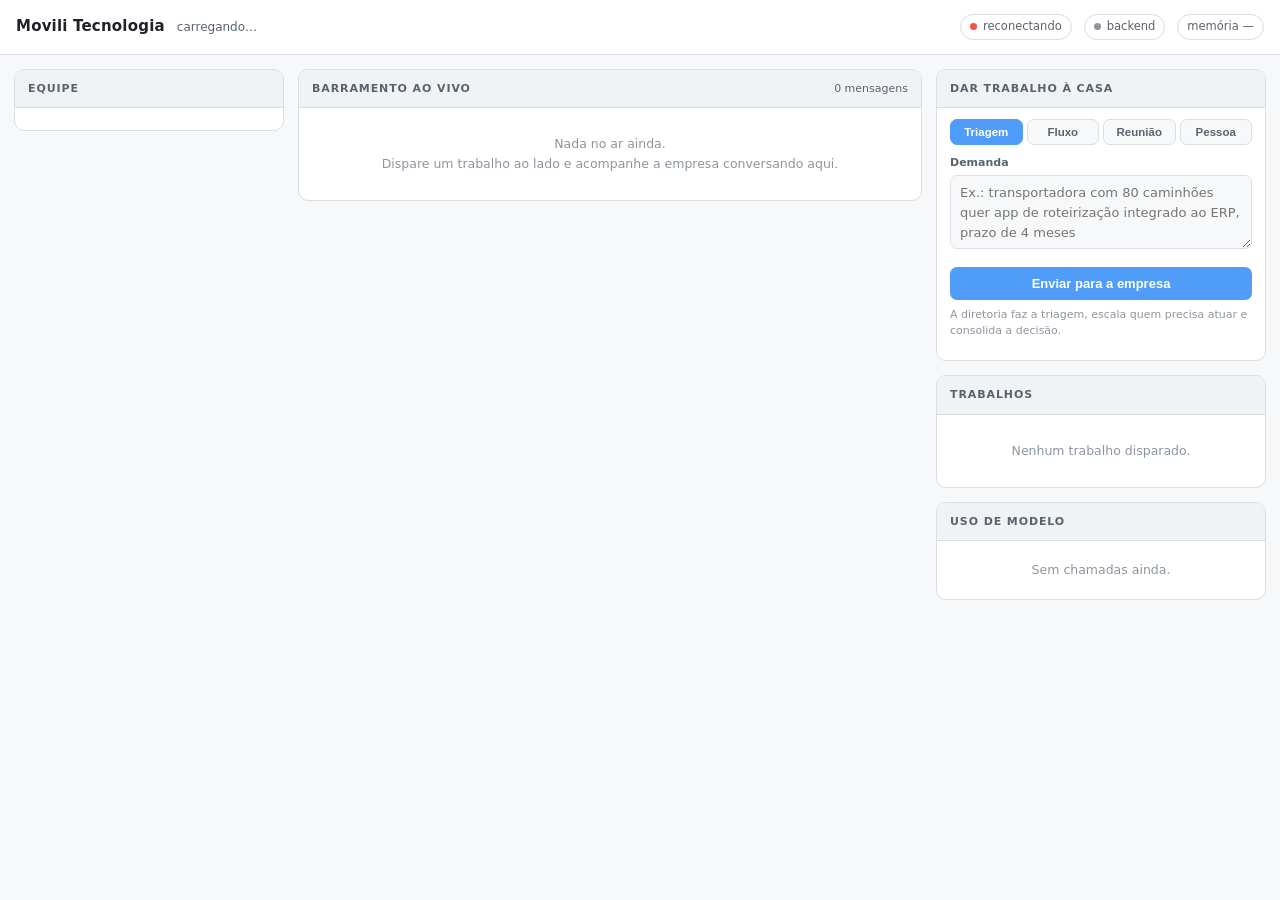
==== movili/painel/web/index.html @ 1d2e961d "Painel web: acompanhar a empresa trabalhando ao vivo Ate agora so dava para ver o ecossistema pelo t" ====
<!DOCTYPE html>
<html lang="pt-BR">
<head>
<meta charset="utf-8">
<meta name="viewport" content="width=device-width, initial-scale=1">
<title>Movili Tecnologia — Painel</title>
<style>
  :root{
    --fundo:#0e1117; --painel:#161b22; --painel2:#1c2330; --borda:#2a3441;
    --texto:#e6edf3; --fraco:#8b98a8; --tenue:#5c6a7a;
    --acento:#4f9cf9; --ok:#3fb950; --alerta:#d29922; --erro:#f85149;
    --raio:10px;
  }
  @media (prefers-color-scheme: light){
    :root:not([data-tema="dark"]){
      --fundo:#f6f8fa; --painel:#fff; --painel2:#f0f3f6; --borda:#d8dee4;
      --texto:#1f2328; --fraco:#59636e; --tenue:#8c959f;
    }
  }
  *{box-sizing:border-box}
  body{
    margin:0; background:var(--fundo); color:var(--texto);
    font:14px/1.55 ui-sans-serif,system-ui,-apple-system,"Segoe UI",Roboto,sans-serif;
  }
  header{
    display:flex; flex-wrap:wrap; gap:12px; align-items:center;
    padding:14px 16px; border-bottom:1px solid var(--borda); background:var(--painel);
    position:sticky; top:0; z-index:10;
  }
  header h1{font-size:15px; margin:0; font-weight:650; letter-spacing:.2px}
  header .sub{color:var(--fraco); font-size:12px}
  .espaco{flex:1}
  .pill{
    display:inline-flex; align-items:center; gap:6px; padding:3px 9px;
    border:1px solid var(--borda); border-radius:999px; font-size:11.5px; color:var(--fraco);
    white-space:nowrap;
  }
  .ponto{width:7px; height:7px; border-radius:50%; background:var(--tenue); flex:none}
  .ponto.on{background:var(--ok)} .ponto.off{background:var(--erro)}
  .ponto.trabalho{background:var(--alerta); animation:pulso 1.1s infinite}
  @keyframes pulso{0%,100%{opacity:1}50%{opacity:.25}}

  main{
    display:grid; grid-template-columns:minmax(230px,270px) 1fr minmax(260px,330px);
    gap:14px; padding:14px; align-items:start; max-width:1700px; margin:0 auto;
  }
  @media (max-width:1100px){ main{grid-template-columns:1fr} }

  .card{background:var(--painel); border:1px solid var(--borda); border-radius:var(--raio); overflow:hidden}
  .card > h2{
    margin:0; padding:10px 13px; font-size:11px; font-weight:650;
    text-transform:uppercase; letter-spacing:.9px; color:var(--fraco);
    border-bottom:1px solid var(--borda); background:var(--painel2);
    display:flex; align-items:center; gap:8px;
  }
  .card > h2 .contador{margin-left:auto; font-weight:500; letter-spacing:0; text-transform:none}
  .corpo{padding:11px 13px}
  .rolavel{max-height:calc(100vh - 190px); overflow-y:auto}

  .setor{margin-bottom:13px}
  .setor h3{
    margin:0 0 6px; font-size:10px; text-transform:uppercase; letter-spacing:.8px;
    color:var(--tenue); font-weight:650;
  }
  .pessoa{
    display:flex; gap:8px; align-items:flex-start; width:100%; text-align:left;
    padding:6px 8px; border:1px solid transparent; border-radius:7px;
    background:none; color:inherit; font:inherit; cursor:pointer;
  }
  .pessoa:hover{background:var(--painel2); border-color:var(--borda)}
  .pessoa[aria-pressed="true"]{border-color:var(--acento); background:var(--painel2)}
  .pessoa .ini{
    width:25px; height:25px; border-radius:50%; flex:none; display:grid; place-items:center;
    background:var(--painel2); border:1px solid var(--borda);
    font-size:10px; font-weight:650; color:var(--fraco);
  }
  .pessoa[aria-pressed="true"] .ini{background:var(--acento); color:#fff; border-color:var(--acento)}
  .pessoa .nome{font-size:12.5px; font-weight:550; line-height:1.3}
  .pessoa .cargo{font-size:10.5px; color:var(--tenue); line-height:1.35}
  .pessoa.inativo{opacity:.45}

  label{display:block; font-size:11px; color:var(--fraco); margin:9px 0 4px; font-weight:550}
  select,textarea,input{
    width:100%; padding:7px 9px; background:var(--fundo); color:var(--texto);
    border:1px solid var(--borda); border-radius:7px; font:inherit; font-size:13px;
  }
  textarea{resize:vertical; min-height:74px}
  select:focus,textarea:focus,input:focus,button:focus-visible{
    outline:2px solid var(--acento); outline-offset:1px; border-color:var(--acento);
  }
  .abas{display:flex; gap:4px; margin-bottom:2px; flex-wrap:wrap}
  .aba{
    flex:1; min-width:66px; padding:6px 4px; font-size:11.5px; cursor:pointer;
    background:var(--fundo); color:var(--fraco); border:1px solid var(--borda);
    border-radius:7px; font-weight:550;
  }
  .aba[aria-selected="true"]{background:var(--acento); color:#fff; border-color:var(--acento)}
  button.principal{
    width:100%; margin-top:11px; padding:9px; font-size:13px; font-weight:600; cursor:pointer;
    background:var(--acento); color:#fff; border:none; border-radius:7px;
  }
  button.principal:disabled{opacity:.5; cursor:not-allowed}
  .ajuda{font-size:11px; color:var(--tenue); margin-top:7px; line-height:1.45}

  .msg{padding:9px 13px; border-bottom:1px solid var(--borda); animation:entra .22s ease-out}
  @keyframes entra{from{opacity:0; transform:translateY(-4px)}to{opacity:1; transform:none}}
  .msg:last-child{border-bottom:none}
  .msg .topo{display:flex; gap:7px; align-items:baseline; flex-wrap:wrap; margin-bottom:3px}
  .msg .autor{font-weight:650; font-size:12.5px}
  .msg .seta{color:var(--tenue); font-size:11px}
  .msg .hora{margin-left:auto; color:var(--tenue); font-size:10.5px; font-variant-numeric:tabular-nums}
  .tag{
    font-size:9.5px; text-transform:uppercase; letter-spacing:.6px; font-weight:650;
    padding:1px 6px; border-radius:4px; background:var(--painel2); color:var(--fraco);
    border:1px solid var(--borda);
  }
  .tag.entrega{color:var(--ok); border-color:color-mix(in srgb,var(--ok) 40%,transparent)}
  .tag.tarefa{color:var(--acento); border-color:color-mix(in srgb,var(--acento) 40%,transparent)}
  .tag.decisao{color:var(--alerta); border-color:color-mix(in srgb,var(--alerta) 40%,transparent)}
  .tag.alerta,.tag.erro{color:var(--erro); border-color:color-mix(in srgb,var(--erro) 40%,transparent)}
  .msg .assunto{font-size:12px; color:var(--fraco); margin-bottom:4px}
  .msg .corpo-msg{
    font-size:12.5px; white-space:pre-wrap; word-break:break-word;
    max-height:120px; overflow:hidden; position:relative; color:var(--texto);
  }
  .msg.aberta .corpo-msg{max-height:none}
  .msg .mais{
    font-size:11px; color:var(--acento); cursor:pointer; background:none;
    border:none; padding:3px 0; font-weight:550;
  }

  .tarefa{padding:8px 13px; border-bottom:1px solid var(--borda); font-size:12px}
  .tarefa:last-child{border-bottom:none}
  .tarefa .linha{display:flex; gap:7px; align-items:center}
  .tarefa .desc{flex:1; min-width:0; overflow:hidden; text-overflow:ellipsis; white-space:nowrap}
  .tarefa .estado{font-size:10px; text-transform:uppercase; letter-spacing:.5px; color:var(--fraco)}
  .tarefa.executando .estado{color:var(--alerta)}
  .tarefa.concluida .estado{color:var(--ok)}
  .tarefa.erro .estado{color:var(--erro)}
  .tarefa .detalhe{font-size:11px; color:var(--tenue); margin-top:3px; word-break:break-word}

  .vazio{padding:26px 14px; text-align:center; color:var(--tenue); font-size:12.5px; line-height:1.6}
  .metrica{display:flex; justify-content:space-between; font-size:12px; padding:3px 0}
  .metrica span:last-child{color:var(--fraco); font-variant-numeric:tabular-nums}
  .rolavel::-webkit-scrollbar{width:9px}
  .rolavel::-webkit-scrollbar-thumb{background:var(--borda); border-radius:9px}
</style>
</head>
<body>

<header>
  <h1 id="empresa">Movili Tecnologia</h1>
  <span class="sub" id="subtitulo">carregando…</span>
  <span class="espaco"></span>
  <span class="pill" id="pill-conexao"><span class="ponto" id="ponto-conexao"></span><span id="txt-conexao">conectando</span></span>
  <span class="pill" id="pill-backend"><span class="ponto" id="ponto-backend"></span><span id="txt-backend">backend</span></span>
  <span class="pill" id="pill-memoria">memória —</span>
</header>

<main>
  <!-- ------------------------------------------------ equipe -->
  <section class="card">
    <h2>Equipe <span class="contador" id="contador-equipe"></span></h2>
    <div class="corpo rolavel" id="equipe"></div>
  </section>

  <!-- ------------------------------------------------ feed -->
  <section class="card">
    <h2>Barramento ao vivo <span class="contador" id="contador-msgs">0 mensagens</span></h2>
    <div class="rolavel" id="feed">
      <div class="vazio">Nada no ar ainda.<br>Dispare um trabalho ao lado e acompanhe a empresa conversando aqui.</div>
    </div>
  </section>

  <!-- ------------------------------------------------ disparo -->
  <aside>
    <section class="card" style="margin-bottom:14px">
      <h2>Dar trabalho à casa</h2>
      <div class="corpo">
        <div class="abas" role="tablist">
          <button class="aba" role="tab" aria-selected="true"  data-tipo="atender">Triagem</button>
          <button class="aba" role="tab" aria-selected="false" data-tipo="fluxo">Fluxo</button>
          <button class="aba" role="tab" aria-selected="false" data-tipo="reuniao">Reunião</button>
          <button class="aba" role="tab" aria-selected="false" data-tipo="agente">Pessoa</button>
        </div>

        <div id="campo-fluxo" hidden>
          <label for="sel-fluxo">Processo interno</label>
          <select id="sel-fluxo"></select>
        </div>
        <div id="campo-rodadas" hidden>
          <label for="inp-rodadas">Rodadas de debate</label>
          <input id="inp-rodadas" type="number" min="1" max="4" value="2">
        </div>
        <div id="campo-agente" hidden>
          <label for="sel-agente">Funcionário</label>
          <select id="sel-agente"></select>
        </div>

        <label for="txt-demanda" id="rotulo-demanda">Demanda</label>
        <textarea id="txt-demanda" placeholder="Ex.: transportadora com 80 caminhões quer app de roteirização integrado ao ERP, prazo de 4 meses"></textarea>

        <button class="principal" id="btn-enviar">Enviar para a empresa</button>
        <p class="ajuda" id="ajuda">A diretoria faz a triagem, escala quem precisa atuar e consolida a decisão.</p>
      </div>
    </section>

    <section class="card" style="margin-bottom:14px">
      <h2>Trabalhos <span class="contador" id="contador-tarefas"></span></h2>
      <div id="tarefas"><div class="vazio">Nenhum trabalho disparado.</div></div>
    </section>

    <section class="card">
      <h2>Uso de modelo</h2>
      <div class="corpo" id="metricas"><div class="vazio" style="padding:8px 0">Sem chamadas ainda.</div></div>
    </section>
  </aside>
</main>

<script>
"use strict";
const $ = s => document.querySelector(s);
const esc = s => String(s ?? "").replace(/[&<>"']/g, c =>
  ({"&":"&amp;","<":"&lt;",">":"&gt;",'"':"&quot;","'":"&#39;"}[c]));

let estado = null, tipoAtual = "atender", agenteSelecionado = null, totalMsgs = 0;
const tarefas = new Map();

const AJUDAS = {
  atender: "A diretoria faz a triagem, escala quem precisa atuar e consolida a decisão.",
  fluxo:   "Processo completo, com dependência entre as etapas. Pode levar vários minutos.",
  reuniao: "Mesa redonda: cada área traz sua posição, responde aos colegas e assume um compromisso.",
  agente:  "Conversa direta com um funcionário. Ele pode acionar colegas sozinho se precisar."
};
const ROTULOS = {
  atender:"Demanda", fluxo:"Briefing", reuniao:"Tema da reunião", agente:"O que você precisa"
};

// ---------------------------------------------------------------- estado
async function carregar(){
  try{
    estado = await (await fetch("/api/estado")).json();
  }catch(e){ return; }

  $("#empresa").textContent = estado.empresa;
  const ativos = Object.values(estado.setores).flat().filter(p => p.ativo).length;
  $("#subtitulo").textContent = `${ativos} funcionários · ${estado.fluxos.length} processos`;
  $("#contador-equipe").textContent = `${ativos} ativos`;

  desenharEquipe();
  preencherSelects();
  pintarMemoria();
  pintarMetricas();

  (estado.eventos || []).forEach(aplicar);
  (estado.tarefas || []).forEach(t => { tarefas.set(t.id, t); });
  desenharTarefas();
}

function desenharEquipe(){
  $("#equipe").innerHTML = Object.entries(estado.setores).map(([setor, gente]) => `
    <div class="setor">
      <h3>${esc(setor.replace(/_/g," "))}</h3>
      ${gente.map(p => `
        <button class="pessoa ${p.ativo ? "" : "inativo"}" data-id="${esc(p.id)}"
                aria-pressed="false" title="${esc(p.cargo)} · modelo: ${esc(p.modelo)}">
          <span class="ini">${esc(iniciais(p.nome))}</span>
          <span>
            <span class="nome">${esc(p.nome)}</span><br>
            <span class="cargo">${esc(p.cargo)}</span>
          </span>
        </button>`).join("")}
    </div>`).join("");

  $("#equipe").querySelectorAll(".pessoa").forEach(b => {
    b.onclick = () => {
      trocarAba("agente");
      $("#sel-agente").value = b.dataset.id;
      marcarSelecionado(b.dataset.id);
      $("#txt-demanda").focus();
    };
  });
}

const iniciais = n => n.split(" ").filter(Boolean).slice(0,2).map(p => p[0]).join("").toUpperCase();

function marcarSelecionado(id){
  agenteSelecionado = id;
  $("#equipe").querySelectorAll(".pessoa")
    .forEach(b => b.setAttribute("aria-pressed", String(b.dataset.id === id)));
}

function preencherSelects(){
  $("#sel-fluxo").innerHTML = estado.fluxos
    .map(f => `<option value="${esc(f.nome)}">${esc(f.nome)} — ${f.etapas} etapas</option>`).join("");
  $("#sel-agente").innerHTML = Object.values(estado.setores).flat()
    .filter(p => p.ativo)
    .map(p => `<option value="${esc(p.id)}">${esc(p.nome)} — ${esc(p.cargo)}</option>`).join("");
  $("#sel-agente").onchange = e => marcarSelecionado(e.target.value);
}

function pintarMemoria(){
  const m = estado.memoria || {};
  $("#pill-memoria").textContent = m.ligada
    ? `memória: ${m.trechos} trechos · ${m.projetos} projetos`
    : "memória desligada";
}

function pintarMetricas(){
  const m = estado.metricas || {};
  const linhas = Object.entries(m).sort((a,b) => b[1].chamadas - a[1].chamadas);
  $("#metricas").innerHTML = linhas.length
    ? linhas.map(([a,v]) =>
        `<div class="metrica"><span>${esc(a)}</span><span>${v.chamadas} · ${(v.tokens_entrada+v.tokens_saida).toLocaleString("pt-BR")} tk</span></div>`
      ).join("")
    : `<div class="vazio" style="padding:8px 0">Sem chamadas ainda.</div>`;
}

async function pintarBackends(){
  try{
    const b = await (await fetch("/api/backends")).json();
    const vivo = Object.entries(b).find(([n,i]) => i.online && n !== "simulado")
              || Object.entries(b).find(([,i]) => i.online);
    $("#ponto-backend").className = "ponto " + (vivo ? "on" : "off");
    $("#txt-backend").textContent = vivo ? `${vivo[0]} · ${vivo[1].modelo_padrao}` : "nenhum backend";
  }catch(e){ /* painel segue sem o status */ }
}

// ---------------------------------------------------------------- eventos
function aplicar(ev){
  if(ev.evento === "mensagem") adicionarMensagem(ev);
  else if(ev.evento === "tarefa"){ tarefas.set(ev.id, ev); desenharTarefas(); }
}

function adicionarMensagem(m){
  const feed = $("#feed");
  feed.querySelector(".vazio")?.remove();
  const colado = feed.scrollTop + feed.clientHeight >= feed.scrollHeight - 60;

  const div = document.createElement("div");
  div.className = "msg";
  const longo = (m.conteudo || "").length > 340;
  div.innerHTML = `
    <div class="topo">
      <span class="autor">${esc(m.nome || m.de)}</span>
      <span class="seta">→ ${esc(m.para === "*" ? "toda a empresa" : m.para)}</span>
      <span class="tag ${esc(m.tipo)}">${esc(m.tipo)}</span>
      <span class="hora">${hora(m.em)}</span>
    </div>
    ${m.assunto ? `<div class="assunto">${esc(m.assunto)}</div>` : ""}
    <div class="corpo-msg">${esc(m.conteudo)}</div>
    ${longo ? `<button class="mais">mostrar tudo</button>` : ""}`;
  if(longo){
    const b = div.querySelector(".mais");
    b.onclick = () => {
      div.classList.toggle("aberta");
      b.textContent = div.classList.contains("aberta") ? "recolher" : "mostrar tudo";
    };
  }
  feed.appendChild(div);
  while(feed.children.length > 300) feed.removeChild(feed.firstChild);
  if(colado) feed.scrollTop = feed.scrollHeight;

  totalMsgs++;
  $("#contador-msgs").textContent = `${totalMsgs} mensagens`;
}

const hora = iso => { try{ return new Date(iso).toLocaleTimeString("pt-BR"); }catch(e){ return ""; } };

function desenharTarefas(){
  const lista = [...tarefas.values()].reverse();
  const ativas = lista.filter(t => t.estado === "executando" || t.estado === "na fila").length;
  $("#contador-tarefas").textContent = ativas ? `${ativas} em andamento` : `${lista.length} no total`;
  $("#ponto-conexao").classList.toggle("trabalho", ativas > 0);

  $("#tarefas").innerHTML = lista.length ? lista.map(t => `
    <div class="tarefa ${esc(t.estado)}">
      <div class="linha">
        <span class="desc" title="${esc(t.descricao)}">${esc(t.descricao)}</span>
        <span class="estado">${esc(t.estado)}</span>
      </div>
      ${t.projeto ? `<div class="detalhe">projeto: ${esc(t.projeto)}</div>` : ""}
      ${t.erro ? `<div class="detalhe" style="color:var(--erro)">${esc(t.erro.slice(0,220))}</div>` : ""}
    </div>`).join("") : `<div class="vazio">Nenhum trabalho disparado.</div>`;
}

// ---------------------------------------------------------------- SSE
function conectar(){
  const fonte = new EventSource("/api/eventos");
  fonte.onopen = () => {
    $("#ponto-conexao").className = "ponto on";
    $("#txt-conexao").textContent = "ao vivo";
  };
  fonte.onmessage = e => { try{ aplicar(JSON.parse(e.data)); }catch(err){} };
  fonte.onerror = () => {
    $("#ponto-conexao").className = "ponto off";
    $("#txt-conexao").textContent = "reconectando";
    // o EventSource reconecta sozinho; nao fechamos a fonte aqui
  };
}

// ---------------------------------------------------------------- disparo
function trocarAba(tipo){
  tipoAtual = tipo;
  document.querySelectorAll(".aba")
    .forEach(a => a.setAttribute("aria-selected", String(a.dataset.tipo === tipo)));
  $("#campo-fluxo").hidden   = tipo !== "fluxo";
  $("#campo-rodadas").hidden = tipo !== "reuniao";
  $("#campo-agente").hidden  = tipo !== "agente";
  $("#ajuda").textContent = AJUDAS[tipo];
  $("#rotulo-demanda").textContent = ROTULOS[tipo];
  if(tipo !== "agente") marcarSelecionado(null);
}
document.querySelectorAll(".aba").forEach(a => a.onclick = () => trocarAba(a.dataset.tipo));

$("#btn-enviar").onclick = async () => {
  const texto = $("#txt-demanda").value.trim();
  if(!texto){ $("#txt-demanda").focus(); return; }

  const corpo = {tipo: tipoAtual, texto};
  if(tipoAtual === "fluxo")   corpo.fluxo = $("#sel-fluxo").value;
  if(tipoAtual === "reuniao") corpo.rodadas = Number($("#inp-rodadas").value) || 2;
  if(tipoAtual === "agente")  corpo.agente = agenteSelecionado || $("#sel-agente").value;

  const btn = $("#btn-enviar");
  btn.disabled = true; btn.textContent = "enviando…";
  try{
    const r = await fetch("/api/executar", {
      method:"POST", headers:{"Content-Type":"application/json"}, body:JSON.stringify(corpo)
    });
    const dados = await r.json();
    if(!r.ok){ alert(dados.erro || "não foi possível enviar"); }
    else{ tarefas.set(dados.id, dados); desenharTarefas(); $("#txt-demanda").value = ""; }
  }catch(e){
    alert("falha ao falar com o painel: " + e.message);
  }finally{
    btn.disabled = false; btn.textContent = "Enviar para a empresa";
  }
};

$("#txt-demanda").addEventListener("keydown", e => {
  if((e.metaKey || e.ctrlKey) && e.key === "Enter") $("#btn-enviar").click();
});

// ---------------------------------------------------------------- início
trocarAba("atender");
carregar().then(conectar);
pintarBackends();
setInterval(pintarBackends, 30000);
setInterval(async () => {
  try{
    const e = await (await fetch("/api/estado")).json();
    estado.metricas = e.metricas; estado.memoria = e.memoria;
    pintarMetricas(); pintarMemoria();
  }catch(err){}
}, 10000);
</script>
</body>
</html>
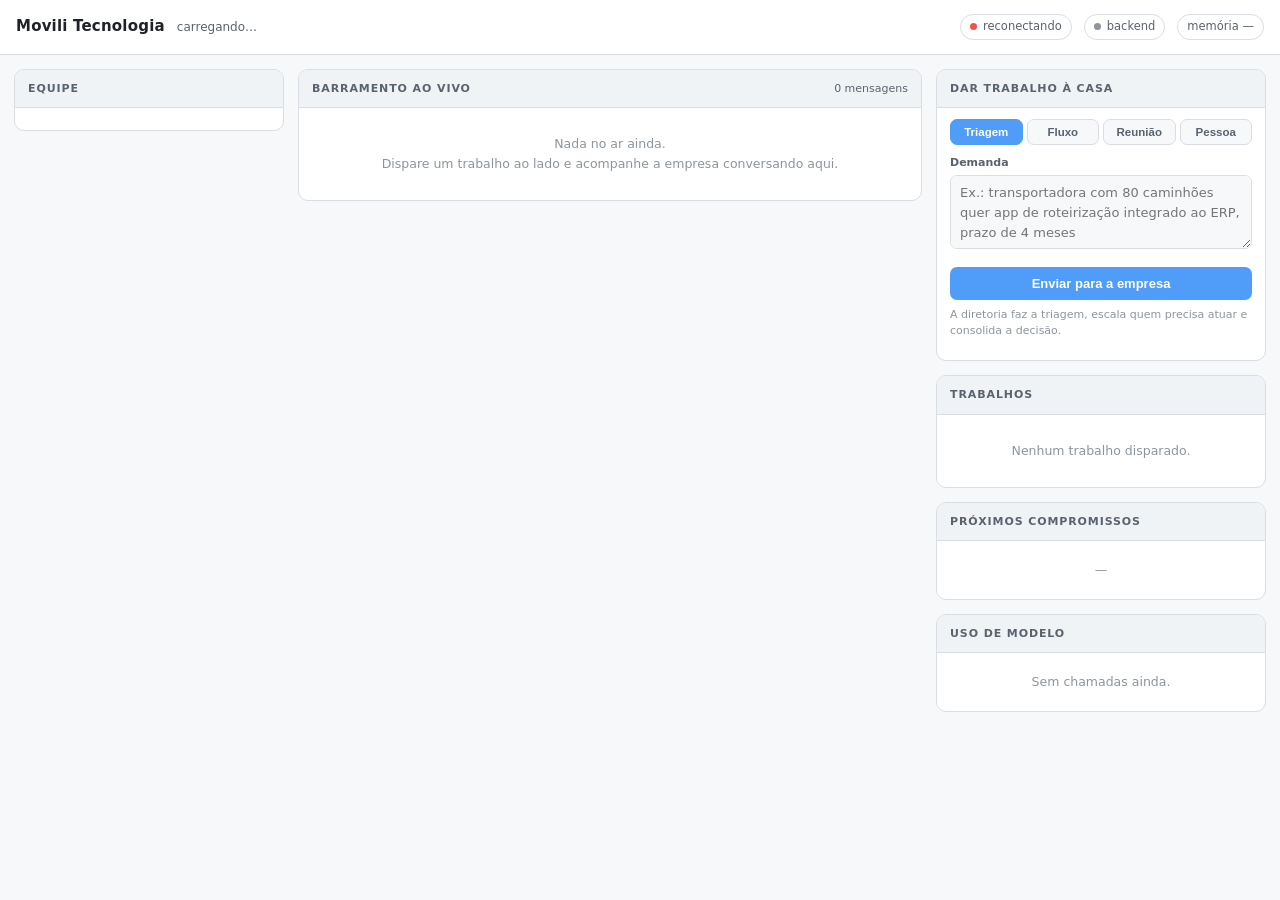
==== commit d1bdb926: "Rotinas: a empresa passa a ter ritmo proprio Ate aqui a Movili so trabalhava quando alguem mandava. " ====
--- a/movili/painel/web/index.html
+++ b/movili/painel/web/index.html
@@ -210,6 +210,11 @@
       <div id="tarefas"><div class="vazio">Nenhum trabalho disparado.</div></div>
     </section>
 
+    <section class="card" style="margin-bottom:14px">
+      <h2>Próximos compromissos</h2>
+      <div class="corpo" id="rotinas"><div class="vazio" style="padding:8px 0">—</div></div>
+    </section>
+
     <section class="card">
       <h2>Uso de modelo</h2>
       <div class="corpo" id="metricas"><div class="vazio" style="padding:8px 0">Sem chamadas ainda.</div></div>
@@ -251,6 +256,7 @@
   preencherSelects();
   pintarMemoria();
   pintarMetricas();
+  pintarRotinas();
 
   (estado.eventos || []).forEach(aplicar);
   (estado.tarefas || []).forEach(t => { tarefas.set(t.id, t); });
@@ -314,6 +320,23 @@
         `<div class="metrica"><span>${esc(a)}</span><span>${v.chamadas} · ${(v.tokens_entrada+v.tokens_saida).toLocaleString("pt-BR")} tk</span></div>`
       ).join("")
     : `<div class="vazio" style="padding:8px 0">Sem chamadas ainda.</div>`;
+}
+
+function pintarRotinas(){
+  const lista = estado.rotinas || [];
+  $("#rotinas").innerHTML = lista.length
+    ? lista.map(r => `
+        <div class="metrica" title="${esc(r.descricao)}">
+          <span>${esc(r.nome)}</span><span>${quando(r.quando)}</span>
+        </div>`).join("")
+    : `<div class="vazio" style="padding:8px 0">Nenhuma rotina agendada.</div>`;
+}
+
+function quando(iso){
+  try{
+    const d = new Date(iso);
+    return d.toLocaleString("pt-BR", {day:"2-digit", month:"2-digit", hour:"2-digit", minute:"2-digit"});
+  }catch(e){ return ""; }
 }
 
 async function pintarBackends(){
@@ -450,8 +473,8 @@
 setInterval(async () => {
   try{
     const e = await (await fetch("/api/estado")).json();
-    estado.metricas = e.metricas; estado.memoria = e.memoria;
-    pintarMetricas(); pintarMemoria();
+    estado.metricas = e.metricas; estado.memoria = e.memoria; estado.rotinas = e.rotinas;
+    pintarMetricas(); pintarMemoria(); pintarRotinas();
   }catch(err){}
 }, 10000);
 </script>
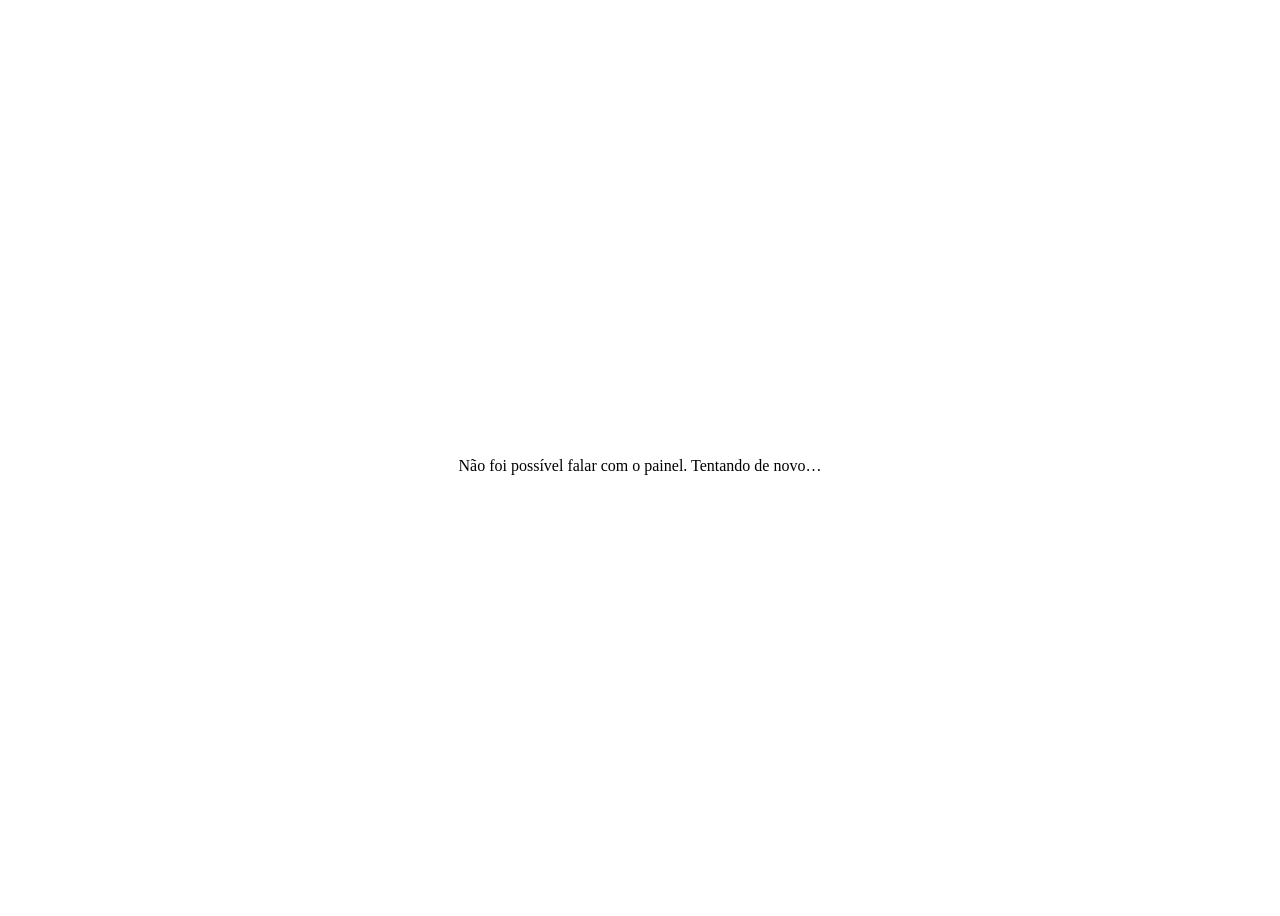
==== commit 0829a306: "Template" ====
--- a/movili/painel/web/index.html
+++ b/movili/painel/web/index.html
@@ -1,482 +1,128 @@
 <!DOCTYPE html>
-<html lang="pt-BR">
+<html lang="pt-BR" data-theme="escuro">
 <head>
 <meta charset="utf-8">
 <meta name="viewport" content="width=device-width, initial-scale=1">
-<title>Movili Tecnologia — Painel</title>
+<title>Rede Movili</title>
+<script>
+  /* Tema antes do primeiro quadro, para não piscar o escuro em quem escolheu o claro. */
+  try {
+    var temaSalvo = localStorage.getItem("movili-tema");
+    if (temaSalvo === "claro" || temaSalvo === "escuro") document.documentElement.setAttribute("data-theme", temaSalvo);
+  } catch (e) { /* navegação privada: fica o padrão */ }
+</script>
+<link rel="stylesheet" href="/rede-movili/tokens.css">
+<link rel="stylesheet" href="/rede-movili/bundle.css">
 <style>
-  :root{
-    --fundo:#0e1117; --painel:#161b22; --painel2:#1c2330; --borda:#2a3441;
-    --texto:#e6edf3; --fraco:#8b98a8; --tenue:#5c6a7a;
-    --acento:#4f9cf9; --ok:#3fb950; --alerta:#d29922; --erro:#f85149;
-    --raio:10px;
-  }
-  @media (prefers-color-scheme: light){
-    :root:not([data-tema="dark"]){
-      --fundo:#f6f8fa; --painel:#fff; --painel2:#f0f3f6; --borda:#d8dee4;
-      --texto:#1f2328; --fraco:#59636e; --tenue:#8c959f;
-    }
-  }
-  *{box-sizing:border-box}
-  body{
-    margin:0; background:var(--fundo); color:var(--texto);
-    font:14px/1.55 ui-sans-serif,system-ui,-apple-system,"Segoe UI",Roboto,sans-serif;
-  }
-  header{
-    display:flex; flex-wrap:wrap; gap:12px; align-items:center;
-    padding:14px 16px; border-bottom:1px solid var(--borda); background:var(--painel);
-    position:sticky; top:0; z-index:10;
-  }
-  header h1{font-size:15px; margin:0; font-weight:650; letter-spacing:.2px}
-  header .sub{color:var(--fraco); font-size:12px}
-  .espaco{flex:1}
-  .pill{
-    display:inline-flex; align-items:center; gap:6px; padding:3px 9px;
-    border:1px solid var(--borda); border-radius:999px; font-size:11.5px; color:var(--fraco);
-    white-space:nowrap;
-  }
-  .ponto{width:7px; height:7px; border-radius:50%; background:var(--tenue); flex:none}
-  .ponto.on{background:var(--ok)} .ponto.off{background:var(--erro)}
-  .ponto.trabalho{background:var(--alerta); animation:pulso 1.1s infinite}
-  @keyframes pulso{0%,100%{opacity:1}50%{opacity:.25}}
-
-  main{
-    display:grid; grid-template-columns:minmax(230px,270px) 1fr minmax(260px,330px);
-    gap:14px; padding:14px; align-items:start; max-width:1700px; margin:0 auto;
-  }
-  @media (max-width:1100px){ main{grid-template-columns:1fr} }
-
-  .card{background:var(--painel); border:1px solid var(--borda); border-radius:var(--raio); overflow:hidden}
-  .card > h2{
-    margin:0; padding:10px 13px; font-size:11px; font-weight:650;
-    text-transform:uppercase; letter-spacing:.9px; color:var(--fraco);
-    border-bottom:1px solid var(--borda); background:var(--painel2);
-    display:flex; align-items:center; gap:8px;
-  }
-  .card > h2 .contador{margin-left:auto; font-weight:500; letter-spacing:0; text-transform:none}
-  .corpo{padding:11px 13px}
-  .rolavel{max-height:calc(100vh - 190px); overflow-y:auto}
-
-  .setor{margin-bottom:13px}
-  .setor h3{
-    margin:0 0 6px; font-size:10px; text-transform:uppercase; letter-spacing:.8px;
-    color:var(--tenue); font-weight:650;
-  }
-  .pessoa{
-    display:flex; gap:8px; align-items:flex-start; width:100%; text-align:left;
-    padding:6px 8px; border:1px solid transparent; border-radius:7px;
-    background:none; color:inherit; font:inherit; cursor:pointer;
-  }
-  .pessoa:hover{background:var(--painel2); border-color:var(--borda)}
-  .pessoa[aria-pressed="true"]{border-color:var(--acento); background:var(--painel2)}
-  .pessoa .ini{
-    width:25px; height:25px; border-radius:50%; flex:none; display:grid; place-items:center;
-    background:var(--painel2); border:1px solid var(--borda);
-    font-size:10px; font-weight:650; color:var(--fraco);
-  }
-  .pessoa[aria-pressed="true"] .ini{background:var(--acento); color:#fff; border-color:var(--acento)}
-  .pessoa .nome{font-size:12.5px; font-weight:550; line-height:1.3}
-  .pessoa .cargo{font-size:10.5px; color:var(--tenue); line-height:1.35}
-  .pessoa.inativo{opacity:.45}
-
-  label{display:block; font-size:11px; color:var(--fraco); margin:9px 0 4px; font-weight:550}
-  select,textarea,input{
-    width:100%; padding:7px 9px; background:var(--fundo); color:var(--texto);
-    border:1px solid var(--borda); border-radius:7px; font:inherit; font-size:13px;
-  }
-  textarea{resize:vertical; min-height:74px}
-  select:focus,textarea:focus,input:focus,button:focus-visible{
-    outline:2px solid var(--acento); outline-offset:1px; border-color:var(--acento);
-  }
-  .abas{display:flex; gap:4px; margin-bottom:2px; flex-wrap:wrap}
-  .aba{
-    flex:1; min-width:66px; padding:6px 4px; font-size:11.5px; cursor:pointer;
-    background:var(--fundo); color:var(--fraco); border:1px solid var(--borda);
-    border-radius:7px; font-weight:550;
-  }
-  .aba[aria-selected="true"]{background:var(--acento); color:#fff; border-color:var(--acento)}
-  button.principal{
-    width:100%; margin-top:11px; padding:9px; font-size:13px; font-weight:600; cursor:pointer;
-    background:var(--acento); color:#fff; border:none; border-radius:7px;
-  }
-  button.principal:disabled{opacity:.5; cursor:not-allowed}
-  .ajuda{font-size:11px; color:var(--tenue); margin-top:7px; line-height:1.45}
-
-  .msg{padding:9px 13px; border-bottom:1px solid var(--borda); animation:entra .22s ease-out}
-  @keyframes entra{from{opacity:0; transform:translateY(-4px)}to{opacity:1; transform:none}}
-  .msg:last-child{border-bottom:none}
-  .msg .topo{display:flex; gap:7px; align-items:baseline; flex-wrap:wrap; margin-bottom:3px}
-  .msg .autor{font-weight:650; font-size:12.5px}
-  .msg .seta{color:var(--tenue); font-size:11px}
-  .msg .hora{margin-left:auto; color:var(--tenue); font-size:10.5px; font-variant-numeric:tabular-nums}
-  .tag{
-    font-size:9.5px; text-transform:uppercase; letter-spacing:.6px; font-weight:650;
-    padding:1px 6px; border-radius:4px; background:var(--painel2); color:var(--fraco);
-    border:1px solid var(--borda);
-  }
-  .tag.entrega{color:var(--ok); border-color:color-mix(in srgb,var(--ok) 40%,transparent)}
-  .tag.tarefa{color:var(--acento); border-color:color-mix(in srgb,var(--acento) 40%,transparent)}
-  .tag.decisao{color:var(--alerta); border-color:color-mix(in srgb,var(--alerta) 40%,transparent)}
-  .tag.alerta,.tag.erro{color:var(--erro); border-color:color-mix(in srgb,var(--erro) 40%,transparent)}
-  .msg .assunto{font-size:12px; color:var(--fraco); margin-bottom:4px}
-  .msg .corpo-msg{
-    font-size:12.5px; white-space:pre-wrap; word-break:break-word;
-    max-height:120px; overflow:hidden; position:relative; color:var(--texto);
-  }
-  .msg.aberta .corpo-msg{max-height:none}
-  .msg .mais{
-    font-size:11px; color:var(--acento); cursor:pointer; background:none;
-    border:none; padding:3px 0; font-weight:550;
-  }
-
-  .tarefa{padding:8px 13px; border-bottom:1px solid var(--borda); font-size:12px}
-  .tarefa:last-child{border-bottom:none}
-  .tarefa .linha{display:flex; gap:7px; align-items:center}
-  .tarefa .desc{flex:1; min-width:0; overflow:hidden; text-overflow:ellipsis; white-space:nowrap}
-  .tarefa .estado{font-size:10px; text-transform:uppercase; letter-spacing:.5px; color:var(--fraco)}
-  .tarefa.executando .estado{color:var(--alerta)}
-  .tarefa.concluida .estado{color:var(--ok)}
-  .tarefa.erro .estado{color:var(--erro)}
-  .tarefa .detalhe{font-size:11px; color:var(--tenue); margin-top:3px; word-break:break-word}
-
-  .vazio{padding:26px 14px; text-align:center; color:var(--tenue); font-size:12.5px; line-height:1.6}
-  .metrica{display:flex; justify-content:space-between; font-size:12px; padding:3px 0}
-  .metrica span:last-child{color:var(--fraco); font-variant-numeric:tabular-nums}
-  .rolavel::-webkit-scrollbar{width:9px}
-  .rolavel::-webkit-scrollbar-thumb{background:var(--borda); border-radius:9px}
+  html, body { height: 100%; margin: 0; }
+  #app { height: 100vh; height: 100dvh; }
+  #carregando { display: grid; place-items: center; height: 100%; }
 </style>
 </head>
 <body>
-
-<header>
-  <h1 id="empresa">Movili Tecnologia</h1>
-  <span class="sub" id="subtitulo">carregando…</span>
-  <span class="espaco"></span>
-  <span class="pill" id="pill-conexao"><span class="ponto" id="ponto-conexao"></span><span id="txt-conexao">conectando</span></span>
-  <span class="pill" id="pill-backend"><span class="ponto" id="ponto-backend"></span><span id="txt-backend">backend</span></span>
-  <span class="pill" id="pill-memoria">memória —</span>
-</header>
-
-<main>
-  <!-- ------------------------------------------------ equipe -->
-  <section class="card">
-    <h2>Equipe <span class="contador" id="contador-equipe"></span></h2>
-    <div class="corpo rolavel" id="equipe"></div>
-  </section>
-
-  <!-- ------------------------------------------------ feed -->
-  <section class="card">
-    <h2>Barramento ao vivo <span class="contador" id="contador-msgs">0 mensagens</span></h2>
-    <div class="rolavel" id="feed">
-      <div class="vazio">Nada no ar ainda.<br>Dispare um trabalho ao lado e acompanhe a empresa conversando aqui.</div>
-    </div>
-  </section>
-
-  <!-- ------------------------------------------------ disparo -->
-  <aside>
-    <section class="card" style="margin-bottom:14px">
-      <h2>Dar trabalho à casa</h2>
-      <div class="corpo">
-        <div class="abas" role="tablist">
-          <button class="aba" role="tab" aria-selected="true"  data-tipo="atender">Triagem</button>
-          <button class="aba" role="tab" aria-selected="false" data-tipo="fluxo">Fluxo</button>
-          <button class="aba" role="tab" aria-selected="false" data-tipo="reuniao">Reunião</button>
-          <button class="aba" role="tab" aria-selected="false" data-tipo="agente">Pessoa</button>
-        </div>
-
-        <div id="campo-fluxo" hidden>
-          <label for="sel-fluxo">Processo interno</label>
-          <select id="sel-fluxo"></select>
-        </div>
-        <div id="campo-rodadas" hidden>
-          <label for="inp-rodadas">Rodadas de debate</label>
-          <input id="inp-rodadas" type="number" min="1" max="4" value="2">
-        </div>
-        <div id="campo-agente" hidden>
-          <label for="sel-agente">Funcionário</label>
-          <select id="sel-agente"></select>
-        </div>
-
-        <label for="txt-demanda" id="rotulo-demanda">Demanda</label>
-        <textarea id="txt-demanda" placeholder="Ex.: transportadora com 80 caminhões quer app de roteirização integrado ao ERP, prazo de 4 meses"></textarea>
-
-        <button class="principal" id="btn-enviar">Enviar para a empresa</button>
-        <p class="ajuda" id="ajuda">A diretoria faz a triagem, escala quem precisa atuar e consolida a decisão.</p>
-      </div>
-    </section>
-
-    <section class="card" style="margin-bottom:14px">
-      <h2>Trabalhos <span class="contador" id="contador-tarefas"></span></h2>
-      <div id="tarefas"><div class="vazio">Nenhum trabalho disparado.</div></div>
-    </section>
-
-    <section class="card" style="margin-bottom:14px">
-      <h2>Próximos compromissos</h2>
-      <div class="corpo" id="rotinas"><div class="vazio" style="padding:8px 0">—</div></div>
-    </section>
-
-    <section class="card">
-      <h2>Uso de modelo</h2>
-      <div class="corpo" id="metricas"><div class="vazio" style="padding:8px 0">Sem chamadas ainda.</div></div>
-    </section>
-  </aside>
-</main>
-
+<div id="app"><p id="carregando" class="leitura" role="status">Carregando a rede…</p></div>
+<script src="/rede-movili/bundle.js"></script>
 <script>
 "use strict";
-const $ = s => document.querySelector(s);
-const esc = s => String(s ?? "").replace(/[&<>"']/g, c =>
-  ({"&":"&amp;","<":"&lt;",">":"&gt;",'"':"&quot;","'":"&#39;"}[c]));
+(function () {
+  /* Nomes de exibição das regiões. O Python não usa acento (convenção do
+     repositório); a tela usa. A chave é o setor de movili/agentes/SETORES. */
+  var NOMES_REGIOES = {
+    socios: "Sócios", diretoria: "Diretoria", produto: "Produto", engenharia: "Engenharia",
+    dados: "Dados", marketing: "Marketing", comercial: "Comercial", financeiro: "Financeiro",
+    juridico: "Jurídico", seguranca: "Segurança", pessoas: "Pessoas",
+    sucesso_do_cliente: "Sucesso do cliente"
+  };
+  /* Identifica esta aba: o estímulo de uma mensagem que ela mesma mandou volta
+     marcado com este id e é ignorado, porque a ficha já acendeu a onda ao enviar. */
+  var CLIENTE = Math.random().toString(36).slice(2, 12);
+  var SALVAR_PESOS_MS = 60000;
 
-let estado = null, tipoAtual = "atender", agenteSelecionado = null, totalMsgs = 0;
-const tarefas = new Map();
+  var app = document.getElementById("app");
 
-const AJUDAS = {
-  atender: "A diretoria faz a triagem, escala quem precisa atuar e consolida a decisão.",
-  fluxo:   "Processo completo, com dependência entre as etapas. Pode levar vários minutos.",
-  reuniao: "Mesa redonda: cada área traz sua posição, responde aos colegas e assume um compromisso.",
-  agente:  "Conversa direta com um funcionário. Ele pode acionar colegas sozinho se precisar."
-};
-const ROTULOS = {
-  atender:"Demanda", fluxo:"Briefing", reuniao:"Tema da reunião", agente:"O que você precisa"
-};
+  function obterJson(url) {
+    return fetch(url, { headers: { "Accept": "application/json" } }).then(function (r) {
+      if (!r.ok) throw new Error(url + " respondeu " + r.status);
+      return r.json();
+    });
+  }
 
-// ---------------------------------------------------------------- estado
-async function carregar(){
-  try{
-    estado = await (await fetch("/api/estado")).json();
-  }catch(e){ return; }
+  function alternarTema() {
+    var raiz = document.documentElement;
+    var novo = raiz.getAttribute("data-theme") === "claro" ? "escuro" : "claro";
+    raiz.setAttribute("data-theme", novo);
+    try { localStorage.setItem("movili-tema", novo); } catch (e) { /* sem armazenamento: vale só nesta aba */ }
+  }
 
-  $("#empresa").textContent = estado.empresa;
-  const ativos = Object.values(estado.setores).flat().filter(p => p.ativo).length;
-  $("#subtitulo").textContent = `${ativos} funcionários · ${estado.fluxos.length} processos`;
-  $("#contador-equipe").textContent = `${ativos} ativos`;
+  function enviarMensagem(texto, agente) {
+    return fetch("/api/executar", {
+      method: "POST",
+      headers: { "Content-Type": "application/json" },
+      body: JSON.stringify({ tipo: "agente", agente: agente.id, texto: texto, cliente: CLIENTE })
+    }).then(function (r) {
+      if (!r.ok) {
+        return r.json().catch(function () { return {}; }).then(function (d) {
+          throw new Error(d.erro || "o painel respondeu " + r.status);
+        });
+      }
+      return r.json();
+    });
+  }
 
-  desenharEquipe();
-  preencherSelects();
-  pintarMemoria();
-  pintarMetricas();
-  pintarRotinas();
+  function montar(topologia, pesos) {
+    (topologia.regioes || []).forEach(function (r) {
+      if (NOMES_REGIOES[r.id]) r.nome = NOMES_REGIOES[r.id];
+    });
 
-  (estado.eventos || []).forEach(aplicar);
-  (estado.tarefas || []).forEach(t => { tarefas.set(t.id, t); });
-  desenharTarefas();
-}
+    var tela = MoviliRede.Tela({
+      demo: false,
+      dados: topologia,
+      pesos: pesos,
+      conectado: false,
+      aoEnviar: enviarMensagem,
+      aoAlternarTema: alternarTema
+    });
+    app.textContent = "";
+    app.appendChild(tela);
+    var rede = tela.controle.rede;
 
-function desenharEquipe(){
-  $("#equipe").innerHTML = Object.entries(estado.setores).map(([setor, gente]) => `
-    <div class="setor">
-      <h3>${esc(setor.replace(/_/g," "))}</h3>
-      ${gente.map(p => `
-        <button class="pessoa ${p.ativo ? "" : "inativo"}" data-id="${esc(p.id)}"
-                aria-pressed="false" title="${esc(p.cargo)} · modelo: ${esc(p.modelo)}">
-          <span class="ini">${esc(iniciais(p.nome))}</span>
-          <span>
-            <span class="nome">${esc(p.nome)}</span><br>
-            <span class="cargo">${esc(p.cargo)}</span>
-          </span>
-        </button>`).join("")}
-    </div>`).join("");
+    /* ---------- tráfego ao vivo ---------- */
+    var fonte = new EventSource("/api/rede/eventos");
+    fonte.onopen = function () { tela.controle.conexao(true); };
+    fonte.onerror = function () { tela.controle.conexao(false); /* o EventSource reconecta sozinho */ };
+    fonte.onmessage = function (m) {
+      var ev;
+      try { ev = JSON.parse(m.data); } catch (e) { return; }
+      if (ev.acao === "registrar") rede.registrar(ev.dados);
+      else if (ev.acao === "estimular" && ev.cliente !== CLIENTE) rede.estimular(ev.dados);
+    };
 
-  $("#equipe").querySelectorAll(".pessoa").forEach(b => {
-    b.onclick = () => {
-      trocarAba("agente");
-      $("#sel-agente").value = b.dataset.id;
-      marcarSelecionado(b.dataset.id);
-      $("#txt-demanda").focus();
-    };
-  });
-}
+    /* ---------- a rede que aprende entre sessões ---------- */
+    function corpoPesos() { return JSON.stringify(rede.pesos()); }
+    setInterval(function () {
+      fetch("/api/rede/pesos", {
+        method: "POST", headers: { "Content-Type": "application/json" }, body: corpoPesos()
+      }).catch(function () { /* servidor fora: tenta de novo no próximo ciclo */ });
+    }, SALVAR_PESOS_MS);
+    window.addEventListener("pagehide", function () {
+      if (navigator.sendBeacon) {
+        navigator.sendBeacon("/api/rede/pesos", new Blob([corpoPesos()], { type: "application/json" }));
+      }
+    });
+  }
 
-const iniciais = n => n.split(" ").filter(Boolean).slice(0,2).map(p => p[0]).join("").toUpperCase();
-
-function marcarSelecionado(id){
-  agenteSelecionado = id;
-  $("#equipe").querySelectorAll(".pessoa")
-    .forEach(b => b.setAttribute("aria-pressed", String(b.dataset.id === id)));
-}
-
-function preencherSelects(){
-  $("#sel-fluxo").innerHTML = estado.fluxos
-    .map(f => `<option value="${esc(f.nome)}">${esc(f.nome)} — ${f.etapas} etapas</option>`).join("");
-  $("#sel-agente").innerHTML = Object.values(estado.setores).flat()
-    .filter(p => p.ativo)
-    .map(p => `<option value="${esc(p.id)}">${esc(p.nome)} — ${esc(p.cargo)}</option>`).join("");
-  $("#sel-agente").onchange = e => marcarSelecionado(e.target.value);
-}
-
-function pintarMemoria(){
-  const m = estado.memoria || {};
-  $("#pill-memoria").textContent = m.ligada
-    ? `memória: ${m.trechos} trechos · ${m.projetos} projetos`
-    : "memória desligada";
-}
-
-function pintarMetricas(){
-  const m = estado.metricas || {};
-  const linhas = Object.entries(m).sort((a,b) => b[1].chamadas - a[1].chamadas);
-  $("#metricas").innerHTML = linhas.length
-    ? linhas.map(([a,v]) =>
-        `<div class="metrica"><span>${esc(a)}</span><span>${v.chamadas} · ${(v.tokens_entrada+v.tokens_saida).toLocaleString("pt-BR")} tk</span></div>`
-      ).join("")
-    : `<div class="vazio" style="padding:8px 0">Sem chamadas ainda.</div>`;
-}
-
-function pintarRotinas(){
-  const lista = estado.rotinas || [];
-  $("#rotinas").innerHTML = lista.length
-    ? lista.map(r => `
-        <div class="metrica" title="${esc(r.descricao)}">
-          <span>${esc(r.nome)}</span><span>${quando(r.quando)}</span>
-        </div>`).join("")
-    : `<div class="vazio" style="padding:8px 0">Nenhuma rotina agendada.</div>`;
-}
-
-function quando(iso){
-  try{
-    const d = new Date(iso);
-    return d.toLocaleString("pt-BR", {day:"2-digit", month:"2-digit", hour:"2-digit", minute:"2-digit"});
-  }catch(e){ return ""; }
-}
-
-async function pintarBackends(){
-  try{
-    const b = await (await fetch("/api/backends")).json();
-    const vivo = Object.entries(b).find(([n,i]) => i.online && n !== "simulado")
-              || Object.entries(b).find(([,i]) => i.online);
-    $("#ponto-backend").className = "ponto " + (vivo ? "on" : "off");
-    $("#txt-backend").textContent = vivo ? `${vivo[0]} · ${vivo[1].modelo_padrao}` : "nenhum backend";
-  }catch(e){ /* painel segue sem o status */ }
-}
-
-// ---------------------------------------------------------------- eventos
-function aplicar(ev){
-  if(ev.evento === "mensagem") adicionarMensagem(ev);
-  else if(ev.evento === "tarefa"){ tarefas.set(ev.id, ev); desenharTarefas(); }
-}
-
-function adicionarMensagem(m){
-  const feed = $("#feed");
-  feed.querySelector(".vazio")?.remove();
-  const colado = feed.scrollTop + feed.clientHeight >= feed.scrollHeight - 60;
-
-  const div = document.createElement("div");
-  div.className = "msg";
-  const longo = (m.conteudo || "").length > 340;
-  div.innerHTML = `
-    <div class="topo">
-      <span class="autor">${esc(m.nome || m.de)}</span>
-      <span class="seta">→ ${esc(m.para === "*" ? "toda a empresa" : m.para)}</span>
-      <span class="tag ${esc(m.tipo)}">${esc(m.tipo)}</span>
-      <span class="hora">${hora(m.em)}</span>
-    </div>
-    ${m.assunto ? `<div class="assunto">${esc(m.assunto)}</div>` : ""}
-    <div class="corpo-msg">${esc(m.conteudo)}</div>
-    ${longo ? `<button class="mais">mostrar tudo</button>` : ""}`;
-  if(longo){
-    const b = div.querySelector(".mais");
-    b.onclick = () => {
-      div.classList.toggle("aberta");
-      b.textContent = div.classList.contains("aberta") ? "recolher" : "mostrar tudo";
-    };
+  function iniciar() {
+    Promise.all([
+      obterJson("/api/rede/topologia"),
+      obterJson("/api/rede/pesos").catch(function () { return {}; })
+    ]).then(function (r) { montar(r[0], r[1]); }, function () {
+      var aviso = document.getElementById("carregando");
+      if (aviso) aviso.textContent = "Não foi possível falar com o painel. Tentando de novo…";
+      setTimeout(iniciar, 3000);
+    });
   }
-  feed.appendChild(div);
-  while(feed.children.length > 300) feed.removeChild(feed.firstChild);
-  if(colado) feed.scrollTop = feed.scrollHeight;
-
-  totalMsgs++;
-  $("#contador-msgs").textContent = `${totalMsgs} mensagens`;
-}
-
-const hora = iso => { try{ return new Date(iso).toLocaleTimeString("pt-BR"); }catch(e){ return ""; } };
-
-function desenharTarefas(){
-  const lista = [...tarefas.values()].reverse();
-  const ativas = lista.filter(t => t.estado === "executando" || t.estado === "na fila").length;
-  $("#contador-tarefas").textContent = ativas ? `${ativas} em andamento` : `${lista.length} no total`;
-  $("#ponto-conexao").classList.toggle("trabalho", ativas > 0);
-
-  $("#tarefas").innerHTML = lista.length ? lista.map(t => `
-    <div class="tarefa ${esc(t.estado)}">
-      <div class="linha">
-        <span class="desc" title="${esc(t.descricao)}">${esc(t.descricao)}</span>
-        <span class="estado">${esc(t.estado)}</span>
-      </div>
-      ${t.projeto ? `<div class="detalhe">projeto: ${esc(t.projeto)}</div>` : ""}
-      ${t.erro ? `<div class="detalhe" style="color:var(--erro)">${esc(t.erro.slice(0,220))}</div>` : ""}
-    </div>`).join("") : `<div class="vazio">Nenhum trabalho disparado.</div>`;
-}
-
-// ---------------------------------------------------------------- SSE
-function conectar(){
-  const fonte = new EventSource("/api/eventos");
-  fonte.onopen = () => {
-    $("#ponto-conexao").className = "ponto on";
-    $("#txt-conexao").textContent = "ao vivo";
-  };
-  fonte.onmessage = e => { try{ aplicar(JSON.parse(e.data)); }catch(err){} };
-  fonte.onerror = () => {
-    $("#ponto-conexao").className = "ponto off";
-    $("#txt-conexao").textContent = "reconectando";
-    // o EventSource reconecta sozinho; nao fechamos a fonte aqui
-  };
-}
-
-// ---------------------------------------------------------------- disparo
-function trocarAba(tipo){
-  tipoAtual = tipo;
-  document.querySelectorAll(".aba")
-    .forEach(a => a.setAttribute("aria-selected", String(a.dataset.tipo === tipo)));
-  $("#campo-fluxo").hidden   = tipo !== "fluxo";
-  $("#campo-rodadas").hidden = tipo !== "reuniao";
-  $("#campo-agente").hidden  = tipo !== "agente";
-  $("#ajuda").textContent = AJUDAS[tipo];
-  $("#rotulo-demanda").textContent = ROTULOS[tipo];
-  if(tipo !== "agente") marcarSelecionado(null);
-}
-document.querySelectorAll(".aba").forEach(a => a.onclick = () => trocarAba(a.dataset.tipo));
-
-$("#btn-enviar").onclick = async () => {
-  const texto = $("#txt-demanda").value.trim();
-  if(!texto){ $("#txt-demanda").focus(); return; }
-
-  const corpo = {tipo: tipoAtual, texto};
-  if(tipoAtual === "fluxo")   corpo.fluxo = $("#sel-fluxo").value;
-  if(tipoAtual === "reuniao") corpo.rodadas = Number($("#inp-rodadas").value) || 2;
-  if(tipoAtual === "agente")  corpo.agente = agenteSelecionado || $("#sel-agente").value;
-
-  const btn = $("#btn-enviar");
-  btn.disabled = true; btn.textContent = "enviando…";
-  try{
-    const r = await fetch("/api/executar", {
-      method:"POST", headers:{"Content-Type":"application/json"}, body:JSON.stringify(corpo)
-    });
-    const dados = await r.json();
-    if(!r.ok){ alert(dados.erro || "não foi possível enviar"); }
-    else{ tarefas.set(dados.id, dados); desenharTarefas(); $("#txt-demanda").value = ""; }
-  }catch(e){
-    alert("falha ao falar com o painel: " + e.message);
-  }finally{
-    btn.disabled = false; btn.textContent = "Enviar para a empresa";
-  }
-};
-
-$("#txt-demanda").addEventListener("keydown", e => {
-  if((e.metaKey || e.ctrlKey) && e.key === "Enter") $("#btn-enviar").click();
-});
-
-// ---------------------------------------------------------------- início
-trocarAba("atender");
-carregar().then(conectar);
-pintarBackends();
-setInterval(pintarBackends, 30000);
-setInterval(async () => {
-  try{
-    const e = await (await fetch("/api/estado")).json();
-    estado.metricas = e.metricas; estado.memoria = e.memoria; estado.rotinas = e.rotinas;
-    pintarMetricas(); pintarMemoria(); pintarRotinas();
-  }catch(err){}
-}, 10000);
+  iniciar();
+})();
 </script>
 </body>
 </html>
